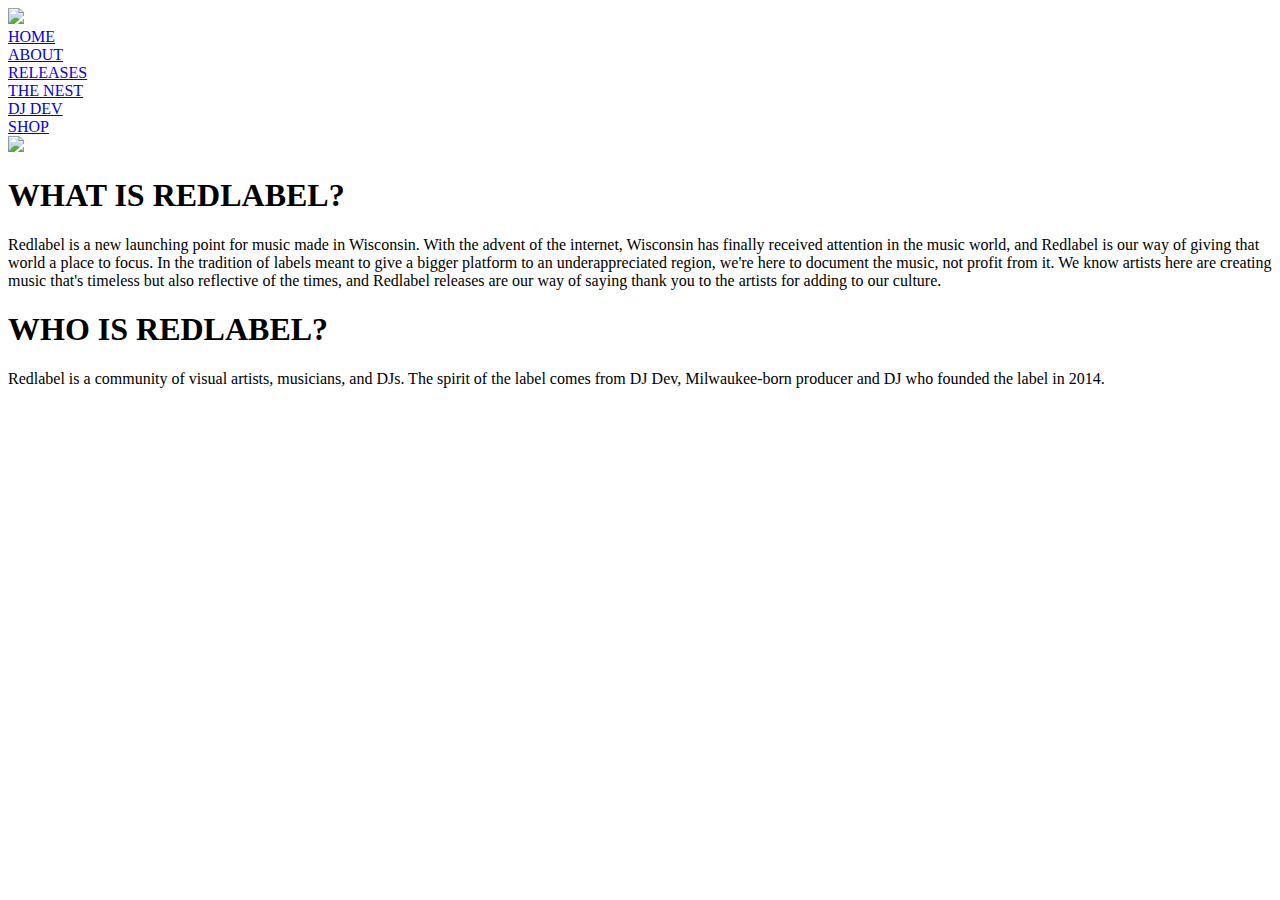
==== about.html @ 4ad68b08 "Add files via upload" ====
<!DOCTYPE html>
	<html>
		<head>
	
			<title>REDLABEL - ABOUT</title>
			<link rel= "stylesheet" href="resources/about.css">
			<link href = "https://fonts.googleapis.com/css?family=Kanit:700" rel="stylesheet">
			<link href="https://fonts.googleapis.com/css?family=Kanit" rel="stylesheet">
		
		</head>
	
		<body>
			<div id="top">
				<a href="index.html">
					<img id="logo" src="resources/images/Logo.png" />
				</a>
			</div>
			
			<div id="left">
				<div class = "nav" id="home">
					<a class="nav" href = "index.html"> HOME </a>
				</div>
				<div class = "nav" id="about">
					<a class="nav" href = "about.html"> ABOUT </a>
				</div>
				<div class = "nav" id="releases">
					<a class="nav" href = "releases.html"> RELEASES </a>
				</div>
				<div class = "nav" id="nest">
					<a class="nav" href = "nest.html"> THE NEST </a>
				</div>
				<div class = "nav" id="dev">
					<a class="nav" href = "dev.html"> DJ DEV </a>
				</div>
				<div class = "nav" id="shop">
					<a class="nav" href = "shop.html"> SHOP </a>
				</div>
			</div>
			
			<div id="page">
				<div id="content">
					<img id="aboutlogo" src="resources/images/Logo.png" />
					<h1 class="about">WHAT IS REDLABEL?</h1>
					<p>Redlabel is a new launching point for music made in Wisconsin. With the advent of the internet, Wisconsin has finally received attention in the music world, and Redlabel is our way of giving that world a place to focus. In the tradition of labels meant to give a bigger platform to an underappreciated region, we're here to document the music, not profit from it. We know artists here are creating music that's timeless but also reflective of the times, and Redlabel releases are our way of saying thank you to the artists for adding to our culture. </p>
 					<h1 class="about">WHO IS REDLABEL?</h1>
 					<p>Redlabel is a community of visual artists, musicians, and DJs. The spirit of the label comes from DJ Dev, Milwaukee-born producer and DJ who founded the label in 2014.</p>
				</div>
			</div>
			
		</body>
		
	</html>
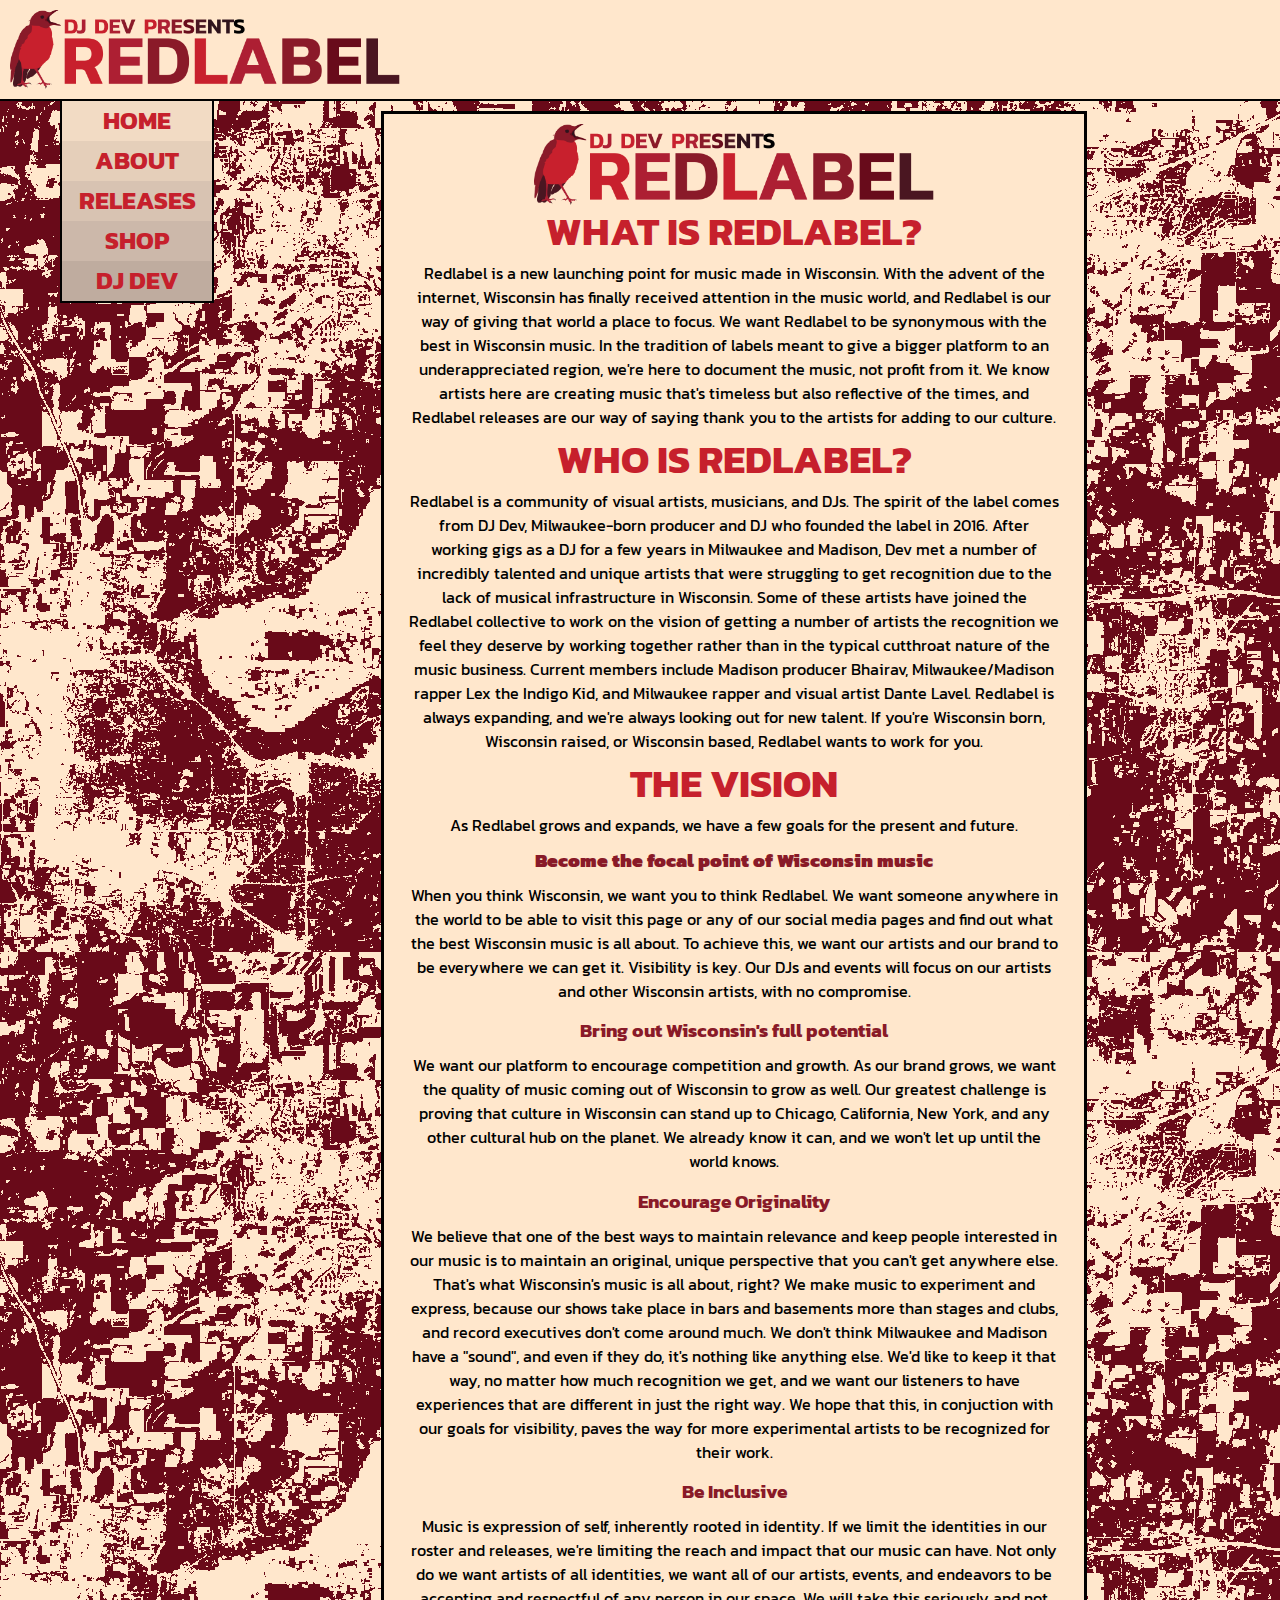
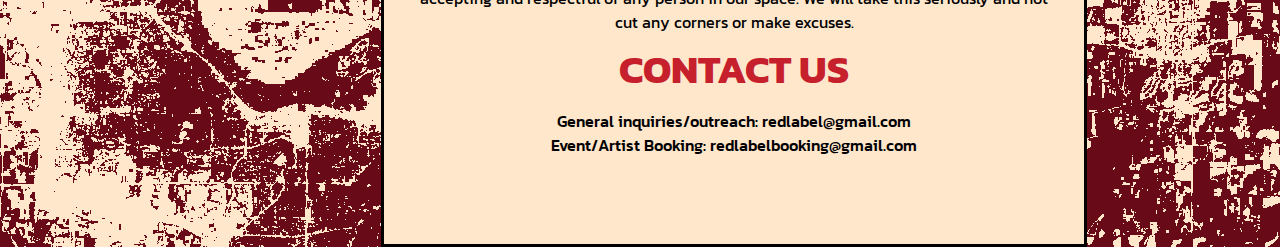
==== commit 8d4c1242: "Add files via upload" ====
--- a/about.html
+++ b/about.html
@@ -26,14 +26,11 @@
 				<div class = "nav" id="releases">
 					<a class="nav" href = "releases.html"> RELEASES </a>
 				</div>
-				<div class = "nav" id="nest">
-					<a class="nav" href = "nest.html"> THE NEST </a>
+				<div class = "nav" id="shop">
+					<a class="nav" href = "shop.html"> SHOP </a>
 				</div>
 				<div class = "nav" id="dev">
 					<a class="nav" href = "dev.html"> DJ DEV </a>
-				</div>
-				<div class = "nav" id="shop">
-					<a class="nav" href = "shop.html"> SHOP </a>
 				</div>
 			</div>
 			
@@ -41,9 +38,22 @@
 				<div id="content">
 					<img id="aboutlogo" src="resources/images/Logo.png" />
 					<h1 class="about">WHAT IS REDLABEL?</h1>
-					<p>Redlabel is a new launching point for music made in Wisconsin. With the advent of the internet, Wisconsin has finally received attention in the music world, and Redlabel is our way of giving that world a place to focus. In the tradition of labels meant to give a bigger platform to an underappreciated region, we're here to document the music, not profit from it. We know artists here are creating music that's timeless but also reflective of the times, and Redlabel releases are our way of saying thank you to the artists for adding to our culture. </p>
+					<p>Redlabel is a new launching point for music made in Wisconsin. With the advent of the internet, Wisconsin has finally received attention in the music world, and Redlabel is our way of giving that world a place to focus. We want Redlabel to be synonymous with the best in Wisconsin music. In the tradition of labels meant to give a bigger platform to an underappreciated region, we're here to document the music, not profit from it. We know artists here are creating music that's timeless but also reflective of the times, and Redlabel releases are our way of saying thank you to the artists for adding to our culture. </p>
  					<h1 class="about">WHO IS REDLABEL?</h1>
- 					<p>Redlabel is a community of visual artists, musicians, and DJs. The spirit of the label comes from DJ Dev, Milwaukee-born producer and DJ who founded the label in 2014.</p>
+ 					<p>Redlabel is a community of visual artists, musicians, and DJs. The spirit of the label comes from DJ Dev, Milwaukee-born producer and DJ who founded the label in 2016. After working gigs as a DJ for a few years in Milwaukee and Madison, Dev met a number of incredibly talented and unique artists that were struggling to get recognition due to the lack of musical infrastructure in Wisconsin. Some of these artists have joined the Redlabel collective to work on the vision of getting a number of artists the recognition we feel they deserve by working together rather than in the typical cutthroat nature of the music business. Current members include Madison producer Bhairav, Milwaukee/Madison rapper Lex the Indigo Kid, and Milwaukee rapper and visual artist Dante Lavel. Redlabel is always expanding, and we're always looking out for new talent. If you're Wisconsin born, Wisconsin raised, or Wisconsin based, Redlabel wants to work for you.</p>
+ 					<h1 class="about">THE VISION</h1>
+ 					<p>As Redlabel grows and expands, we have a few goals for the present and future.</p>
+ 					<h3><strong>Become the focal point of Wisconsin music</strong></h3>
+ 					<p class="goal">When you think Wisconsin, we want you to think Redlabel. We want someone anywhere in the world to be able to visit this page or any of our social media pages and find out what the best Wisconsin music is all about. To achieve this, we want our artists and our brand to be everywhere we can get it. Visibility is key. Our DJs and events will focus on our artists and other Wisconsin artists, with no compromise.</p>
+ 					<h3>Bring out Wisconsin's full potential</h3> 
+ 					<p class="goal">We want our platform to encourage competition and growth. As our brand grows, we want the quality of music coming out of Wisconsin to grow as well. Our greatest challenge is proving that culture in Wisconsin can stand up to Chicago, California, New York, and any other cultural hub on the planet. We already know it can, and we won't let up until the world knows.</p>
+ 					<h3>Encourage Originality</h3>
+ 					<p class="goal">We believe that one of the best ways to maintain relevance and keep people interested in our music is to maintain an original, unique perspective that you can't get anywhere else. That's what Wisconsin's music is all about, right? We make music to experiment and express, because our shows take place in bars and basements more than stages and clubs, and record executives don't come around much. We don't think Milwaukee and Madison have a "sound", and even if they do, it's nothing like anything else. We'd like to keep it that way, no matter how much recognition we get, and we want our listeners to have experiences that are different in just the right way. We hope that this, in conjuction with our goals for visibility, paves the way for more experimental artists to be recognized for their work.</p>
+ 					<h3> Be Inclusive</h3>
+ 					<p class="goal"> Music is expression of self, inherently rooted in identity. If we limit the identities in our roster and releases, we're limiting the reach and impact that our music can have. Not only do we want artists of all identities, we want all of our artists, events, and endeavors to be accepting and respectful of any person in our space. We will take this seriously and not cut any corners or make excuses.</p>
+ 					<h1 class="about">CONTACT US</h1>
+ 					<h4>General inquiries/outreach: redlabel@gmail.com</h4>
+ 					<h4>Event/Artist Booking: redlabelbooking@gmail.com</h4>
 				</div>
 			</div>
 			
--- a/resources/about.css
+++ b/resources/about.css
@@ -0,0 +1,159 @@
+body {
+	background-color: #FFE7CC;
+	background-image: url("images/bg.png");
+	padding: 0px;
+	margin: 0px;
+	font-family: 'Kanit', sans-serif;
+}
+
+div {
+	z-index: 0;
+}
+
+#logo {
+	display: block;
+	width: 390px;
+	height: 79px;
+	padding: 10px;
+}
+
+#top {
+	display: block;
+	background-color: #FFE7CC;
+	width: 100%;
+	position: fixed;
+	padding: 0px;
+	margin: 0px;
+	border-bottom: 2px solid black;
+}
+
+#left {
+	display: block;
+	width: 150px;
+	height: 200px;
+	position: fixed;
+	top: 101px;
+	left: 60px;
+	border-bottom: 2px solid black;
+	border-left: 2px solid black;
+	border-right: 2px black solid;
+}
+
+div.nav {
+	width: 150px;
+	height: 40px;
+	padding: 0px;
+	margin: 0px;
+	text-align: center;
+}
+
+#home {
+	background-color: #F2DBC4;
+}
+
+#about {
+	background-color: #E5CFBA;
+}
+
+#releases {
+	background-color: #D8C3B2;
+}
+
+#nest {
+	background-color: #CCB8AA;
+}
+
+#dev {
+	background-color: #BFAC9F;
+}
+
+#shop {
+	background-color: #CCB8AA;
+}
+
+a.nav {
+	font-family: 'Kanit', sans-serif;
+	text-decoration: none;
+	color: #C6202C;
+	font-weight: 700;
+	font-size: 25px;
+}
+
+a.nav:visited {
+	color: #C6202C;
+}
+
+a.nav:hover {
+	color: #891A28;
+}
+
+#page {
+	width: 80%;
+	height: 80%;
+	position: absolute;
+	top: 111px;
+	left: 222px;
+	z-index: -1;
+}
+
+#content {
+	background-color: #FFE7CC;
+	border: 3px solid black;
+	height: 1730px;
+	width: 700px;
+	position: relative;
+	margin-right: auto;
+	margin-left: auto;
+	text-align: center;
+	margin-bottom: 10px;
+}
+
+#aboutlogo {
+	width: 400px;
+	padding: 10px;
+}
+
+h1.about{
+	padding: 0px;
+	margin: 0px;
+	font-size: 40px;
+	color: #C6202C;
+	font-family: 'Kanit', sans-serif;
+	position: relative;
+	top: -20px;	
+}	
+
+p {
+	font-family: 'Kanit', sans-serif;
+	font-weight: normal;
+	padding: 0px;
+	margin-right: auto;
+	margin-left: auto;
+	margin-top: 0px;
+	margin-bottom: 0px;
+	width: 650px;
+	position: relative;
+	top: -20px;	
+}
+
+h3 {
+	position: relative;
+	top: -30px;
+	color: #891A28;
+}
+
+p.goal {
+	top: -40px;
+	margin-bottom: -15px;
+}
+
+h4 {
+	margin: 0px;
+	padding: 0px;
+	position: relative;
+	top: -10px;
+	font-weight: 500;
+}
+/*#container {
+	margin: auto;
+}	
